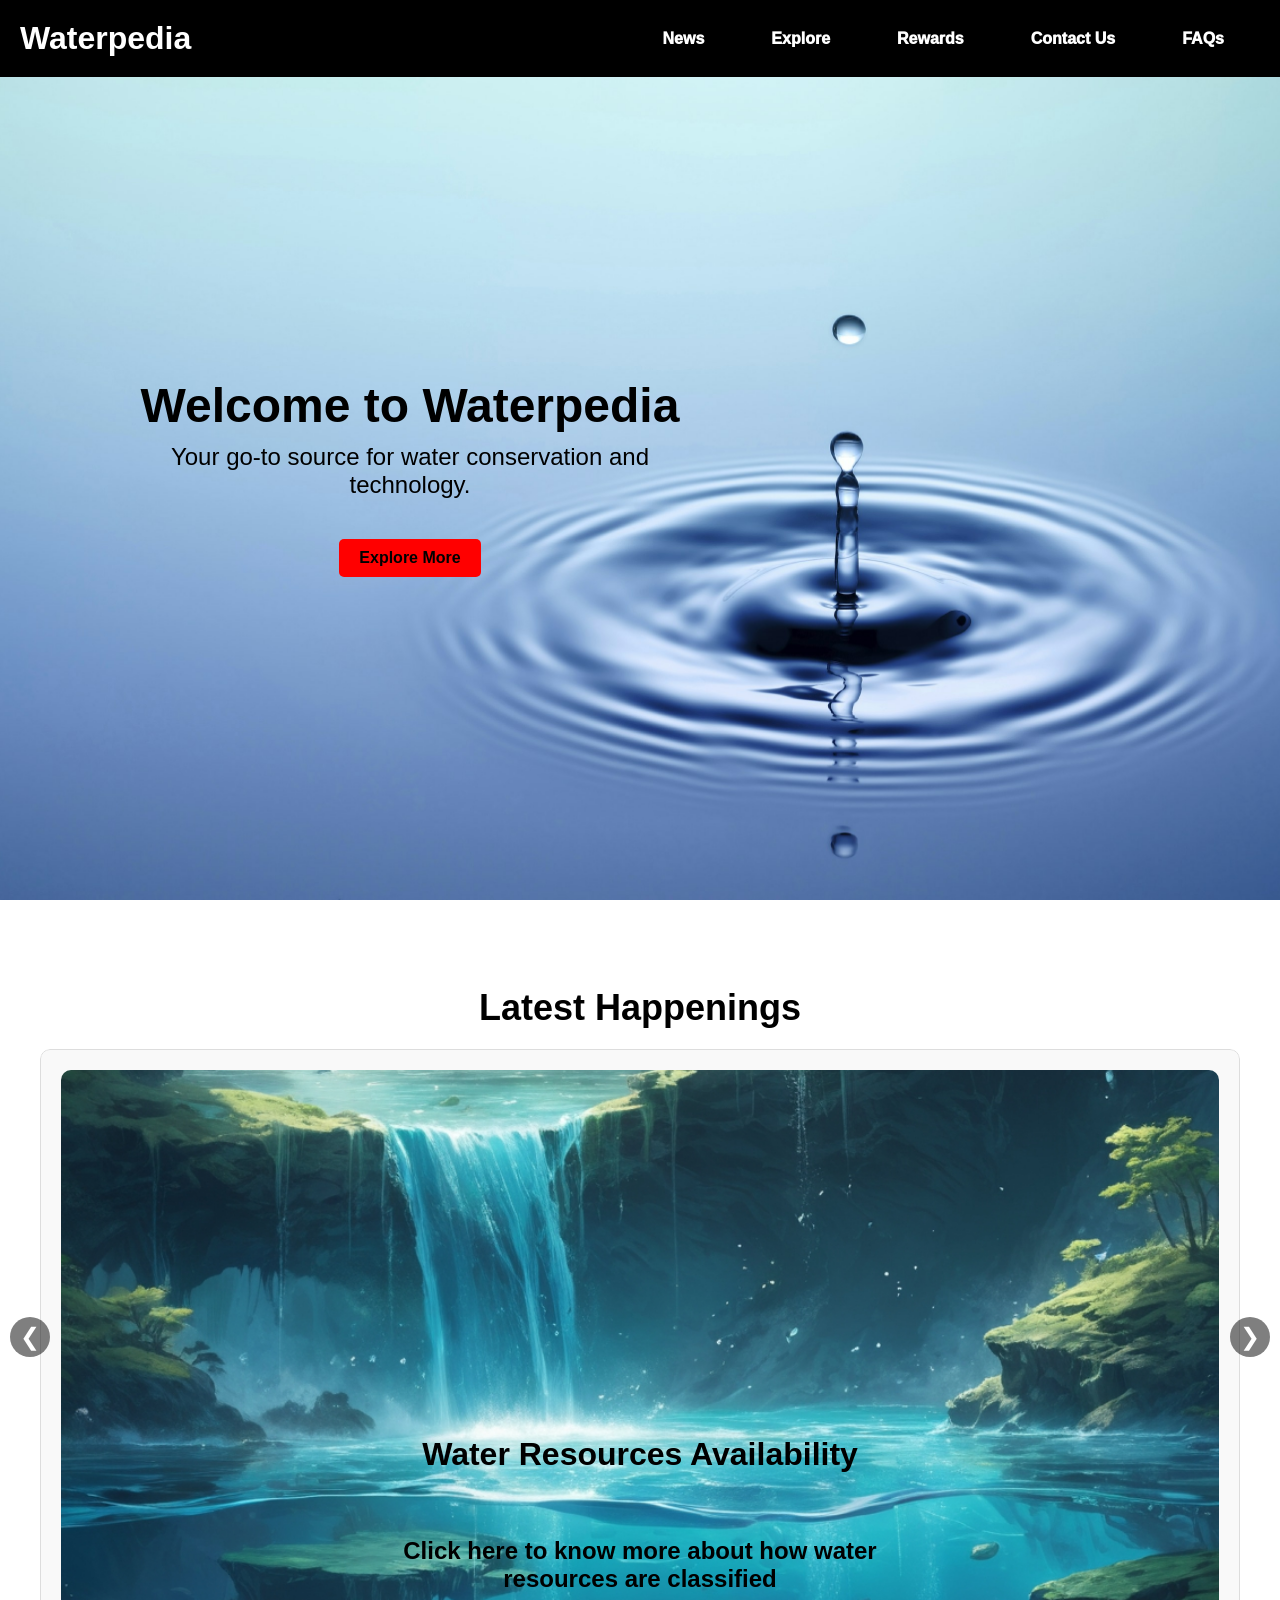
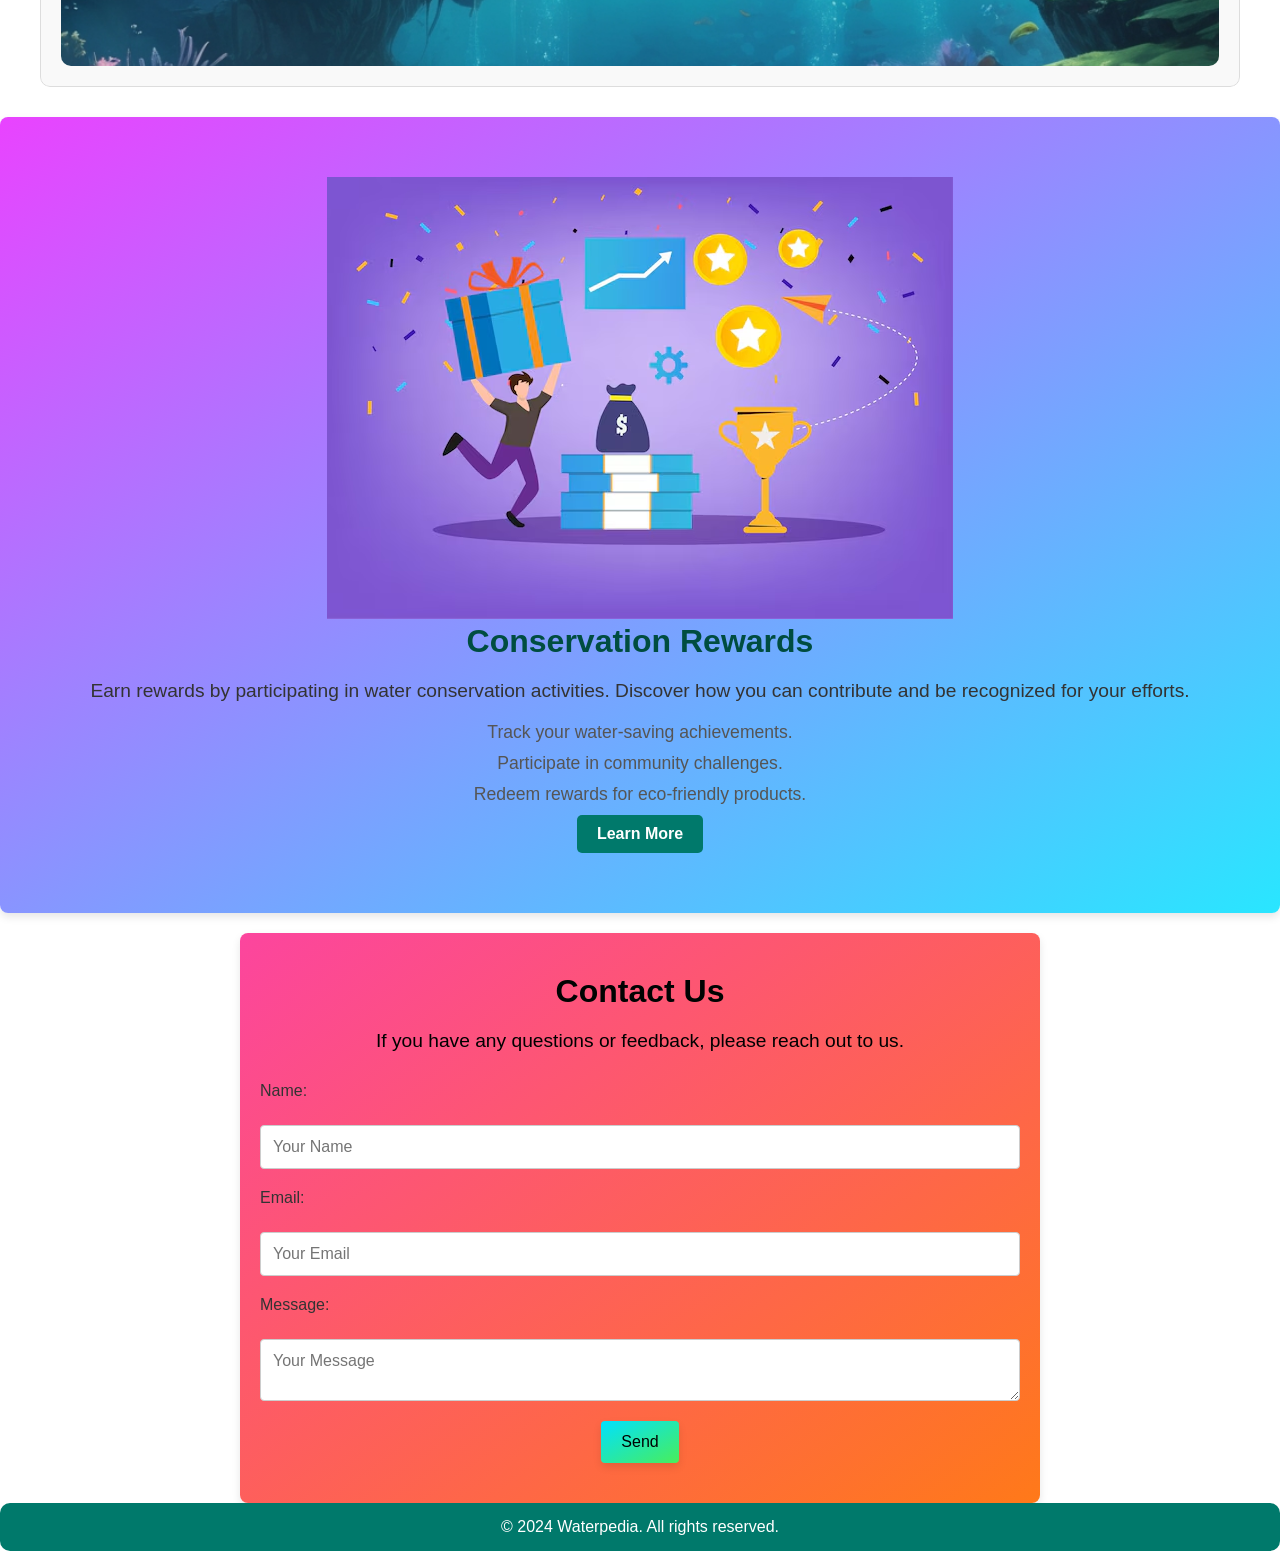
==== index.html @ 16ff9d53 "Add files via upload" ====
<!DOCTYPE html>
<html lang="en">
<head>
    <meta charset="UTF-8">
    <meta name="viewport" content="width=device-width, initial-scale=1.0">
    <meta name="description" content="Waterpedia: Your source for water conservation news, FAQs, and rewards.">
    <meta name="keywords" content="Waterpedia, water conservation, news, FAQs, explore, rewards">
    <meta name="author" content="Waterpedia Team">
    <title>Waterpedia</title>
    <link rel="stylesheet" href="style.css">
    <script defer src="script.js"></script>
</head>
<body>
    <header>
        <h1><a href="index.html">Waterpedia</a></h1>
        <nav aria-label="Main navigation">
            <ul>
                <li class="nav-item news"><a href="news.html" aria-label="Go to News page">News</a></li>
                <li class="nav-item explore"><a href="explore.html" aria-label="Go to Explore page">Explore</a></li>
                <li class="nav-item rewards"><a href="rewards.html" aria-label="Go to Rewards page">Rewards</a></li>
                <li class="nav-item contact"><a href="index.html#contact" aria-label="Go to Contact Us section">Contact Us</a></li>                <li class="nav-item faqs"><a href="faqs.html" aria-label="Go to FAQs page">FAQs</a></li>
            </ul>
        </nav>
    </header>

    <main>
        <section class="hero1">
            <div class="hero-content">
                <h1 class="overlay">Welcome to Waterpedia</h1>
                <p>Your go-to source for water conservation and technology.</p>
                <a href="#news" class="btn">Explore More</a>
            </div>
        </section>
        <section id="news" class="transformation-effect">
            <h2>Latest Happenings</h2>
            <div class="news-slideshow">
                <a href="waterbody.html" class="news-slide">
                    <img src="Illustrative_Albedo_Water_0.jpg" alt="Image 1 description" class="slide-image">
                    <h3>Water Resources Availability</h3>
                    <p>Click here to know more about how water resources are classified</p>
                <a href="article2.html" class="news-slide">
                    <img src="Illustrative_Albedo_Water_0.jpg" alt="Image 1 description" class="slide-image">
                    <h3>Article 2 Title</h3>
                    <p>Summary of article 2. This is a short description or excerpt from the news article.</p>
                </a>
                <a href="article3.html" class="news-slide">
                    <img src="Illustrative_Albedo_Water_0.jpg" alt="Image 1 description" class="slide-image">
                    <h3>Article 3 Title</h3>
                    <p>Summary of article 3. This is a short description or excerpt from the news article.</p>
                </a>
                <!-- Add more news slides as needed -->
            </div>
            <button class="prev" aria-label="Previous slide">&#10094;</button>
            <button class="next" aria-label="Next slide">&#10095;</button>
        </section>

        <section id="conservation-rewards">
            <img src="image.png" alt="Image 1 description">
            <h2>Conservation Rewards</h2>
            <p>Earn rewards by participating in water conservation activities. Discover how you can contribute and be recognized for your efforts.</p>
            <ul>
                <li>Track your water-saving achievements.</li>
                <li>Participate in community challenges.</li>
                <li>Redeem rewards for eco-friendly products.</li>
            </ul>
            <a href="rewards.html" class="btn">Learn More</a>
        </section>
        
    </main>
    <section id="contact">
        <h2>Contact Us</h2>
        <p>If you have any questions or feedback, please reach out to us.</p>
        <form action="#" method="post">
            <label for="name">Name:</label>
            <input type="text" id="name" name="name" placeholder="Your Name" required>
            
            <label for="email">Email:</label>
            <input type="email" id="email" name="email" placeholder="Your Email" required>
            
            <label for="message">Message:</label>
            <textarea id="message" name="message" placeholder="Your Message" required></textarea>
            
            <button type="submit">Send</button>
        </form>
    </section>

    <footer>
        <p>&copy; 2024 Waterpedia. All rights reserved.</p>
    </footer>

    <script defer src="scripts.js"></script>
</body>
</html>
---- style.css ----
/* Apply a background image to the entire page */
body {
    background-image: url('waterdrop.jpeg');
    background-size: cover;
    background-attachment: fixed;
    overflow-x: hidden;
    background-position: center;
    background-repeat: no-repeat;
}

header a {
    text-decoration: none;
    color: white; /* Adjust color as needed */
}

header a:hover {
    color: #ff0000; /* Change color on hover if desired */
}

header {
    background-color: black; 
    padding: 20px;
    color: black;
    padding: 20px;
    position: relative;
    z-index: 1;
    top: 0;
    left: 0;
    width: 100%;
    height: 100%;
    background: linear-gradient(
        rgb(0, 0, 0), /* Semi-transparent black overlay */
      rgb(0, 0, 0) /* Adjust these values to create different effects */
    );
    /* Add more gradient stops for different effects */
}

footer {
    padding: 5px;
    border-radius: 10px;
    text-align: center;
}

.hero1 {
    background-size: cover;
    background-position: center;
    color: #fff;
    height: 100vh; 
    display: flex;
    align-items: center;
    justify-content: center;
    padding: 20px;
    text-align:center;
    position: relative;
    z-index: 1;
    top: 0;
    left: 0;
    width: 100%;
    height: 100%;
    /* background: linear-gradient(
      rgba(107, 104, 104, 0.635), Semi-transparent black overlay 
      rgba(138, 135, 135,0) /* Adjust these values to create different effects 
    );
     Add more gradient stops for different effects */
}

.hero-content h1, .hero-content p, .hero-content .btn {
    color: black;
    text-decoration: none;
    margin: 10px 0;
}

/* Styling the navigation for better readability over the background */
nav ul {
    list-style: none;
    padding: 0;
    display: flex;
    gap: 15px;
}

/* Reset and Global Styles */
* {
    margin: 0;
    padding: 0;
    box-sizing: border-box;
    font-family: 'Noto Sans', sans-serif;
}

/* Header */
header {
    background-color:transparent;
    padding: 20px;
    display: flex;
    align-items: center;
    justify-content: space-between;
}

header h1 {
    color: black;
    font-size: 32px;
}

nav ul {
    list-style: none;
    display: flex;
    margin: 0;
    padding: 0;
}

nav ul li {
    margin-right: 20px;
}

nav ul li a {
    text-decoration: none;
    color: white;
    font-weight: 1000;
    padding: 0px 0px;
    transition: color 0.7s ease;
    border: solid transparent; 
    border-width: 1em;
}

nav ul li a:hover {
    color: #ff0000;
    text-decoration: underline;
}

/* Hero Section */
.hero {
    background-image: url("hero-background1.jpg");
    background-size: cover;
    background-position: center;
    height: 100vh;
    display: flex;
    align-items: center;
    color: transparent ;
    padding: 0 20px;
}

/* Base styles for the transformation effect */
.transformation-effect {
    position: relative;
    overflow: hidden;
    height: 100vh; /* Full viewport height */
    transform: translateY(20px); /* Start slightly off-screen */
    opacity: 0; /* Hidden by default */
    transition: transform 1s ease-out, opacity 1s ease-out;
}

/* Styles when the element is active */
.transformation-effect.active {
    transform: translateY(0); /* Move into view */
    opacity: 1; /* Make visible */
}


/* Optional: Smooth scrolling */
html {
    scroll-behavior: smooth;
}




.hero-content {
    max-width: 600px;
    margin: 0 auto;
}

.hero-content h1 {
    font-size: 48px;
    margin-bottom: 5px;
}
/* Hero Section */
.hero1 {
    background-size: cover;
    background-position: center;
    color: transparent;
    height: 100vh; /* Full viewport height */
    display: flex;
    align-items: center;
    justify-content: center;
    padding: 10px;
    text-align: center;
    position: relative;
    z-index: 1;
}

/* Hero Content Styling */
.hero-content {
    max-width: 600px;
    margin-bottom: 100px;
    margin-left: 100px;
}

/* News Section */
#news {
    padding: 10px;
    background-color: transparent;
    position: relative;
    background-size: cover;
    background-position: center;
    height: 45rem;
    display: flex;
    flex-direction: column;
    align-items: center;
    justify-content: center;
    text-align: center;
    z-index: 1;
}

/* News Section Heading */
#news h2 {
    font-size: 36px;
    margin-bottom: 20px; /* Add some space below the heading */
    text-align: center;
}

/* News Slideshow Container */
.news-slideshow {
    position: relative;
    width: 100%;
    max-width: 1200px;
    margin: 0 auto;
    overflow: hidden;
    scroll-behavior: smooth;
    border-radius: 10px;
}

/* News Slides */
.news-slide {
    position: relative;
    display: none;
    height: 100vh;
    overflow: hidden;
    color: transparent; 
    text-align: center;
    position: relative;
    width: 100%;
    height: 100%;
    overflow: hidden;
    border-radius: 10px;
    background-color: transparent;
}
.news-slide h3{
    font-size: 24px;
    position: absolute;
    top: 40%;
    left: 50%;
    transform: translate(-50%, -50%);
    padding: 10px;
    background-color: rgba(0, 0, 0, 0); /* Optional: Background for better readability */
    color: black;
    margin-top: 150px;
    font-weight: bold;
    font-size: 32px;
    max-width: 80%;
    text-align: center;
}

.news-slide p {
    font-size: 16px;
    position: absolute;
    top: 70%;
    left: 50%;
    transform: translate(-50%, -50%);
    padding: 10px;
    background-color: rgba(0, 0, 0, 0);
    color: black;
    font-style: bold;
    border-radius: 5px;
    margin-top: 70px;
    font-weight: bold;
    font-size: 24px; 
    max-width: 100%; 
    text-align: center;
}

/* Show the active slide */
.news-slide.active {
    display: block;
    animation: fade 1s ease-in-out;
}
.slide-image{    
    height: auto;
    max-height: auto;
    object-fit: fill;
    width: 100%;
    height: 100%;
    object-fit: cover; /* Ensures the image covers the entire container */
    border-radius: 10px; /* Keep the rounded corners */
}

/* Fade effect */
@keyframes fade {
    from {opacity: 0;}
    to {opacity: 1;}
}

/* Navigation Buttons */
.prev, .next {
    position: absolute;
    top: 50%;
    width: 40px;
    height: 40px;
    background-color: rgba(0, 0, 0, 0.5);
    color: #fff;
    border: none;
    border-radius: 50%;
    cursor: pointer;
    display: flex;
    align-items: center;
    justify-content: center;
    font-size: 24px;
    transform: translateY(-50%);
    z-index: 2;
    transition: background-color 0.3s ease;
}

/* Navigation Buttons */
.prev, .next {
    position: absolute;
    top: 50%;
    width: 40px;
    height: 40px;
    background-color: rgba(0, 0, 0, 0.5);
    color: transparent;
    border: none;
    border-radius: 50%;
    cursor: pointer;
    display: flex;
    align-items: center;
    justify-content: center;
    font-size: 24px;
    transform: translateY(-50%);
    z-index: 2;
}

.prev {
    left: 10px;
}

.next {
    right: 10px;
}

.prev:hover, .next:hover {
    background-color: rgba(0, 0, 0, 0.7);
}

.hero-content p {
    font-size: 24px;
    margin-bottom: 30px;
}

.btn {
    display: inline-block;
    background-color: #ff0000;
    color: #fff;
    padding: 10px 20px;
    border-radius: 5px;
    text-decoration: none;
    font-weight: bold;
    transition: background-color 0.3s ease;
}

.btn:hover {
    background-color: green;
}
/* News Slideshow Container */
.news-slideshow {
    position: relative;
    width: 100%;
    overflow: hidden;
    border-radius: 10px; /* Optional: for rounded corners */
}

/* News Slides */
.news-slide {
    display: none; /* Hide all slides by default */
    padding: 20px;
    background-color: #f9f9f9; /* Light background for the slides */
    border: 1px solid #ddd; /* Border around the slides */
    border-radius: 10px;
    box-shadow: 0 4px 8px rgba(0, 0, 0, 0.1); /* Optional: shadow effect */
}

/* Show the active slide */
.news-slide.active {
    display: block;
}

/* Navigation Buttons */
.prev, .next {
    position: absolute;
    top: 50%;
    width: 40px;
    height: 40px;
    background-color: rgba(0, 0, 0, 0.5);
    color: #fff;
    border: none;
    border-radius: 50%;
    cursor: pointer;
    display: flex;
    align-items: center;
    justify-content: center;
    font-size: 24px;
    transform: translateY(-50%);
    z-index: 2;
}

.prev {
    left: 10px;
}

.next {
    right: 10px;
}

.prev:hover, .next:hover {
    background-color: rgba(0, 0, 0, 0.7);
}
#conservation-rewards {
    background: linear-gradient(to bottom right, #e943ff, #29e6ff); /* Gradient background from light cyan to light green */
    padding: 40px 20px; /* Adequate padding around the section */
    border-radius: 8px; /* Rounded corners for a softer look */
    box-shadow: 0 4px 8px rgba(0, 0, 0, 0.1); /* Subtle shadow for depth */
    /*background-image: url("image.png");*/
    padding: 60px 30px; /* Adequate padding for spacing */
    text-align: center; /* Center-align text for a clean look */
    border-radius: 8px; /* Rounded corners for a modern feel */
    margin-top: 20px; /* Space above the section */
    margin-bottom: 20px; /* Space below the section */
    box-shadow: 0 4px 8px rgba(0, 0, 0, 0.1); /* Subtle shadow for depth */
}

#conservation-rewards h2 {
    font-size: 2em; /* Larger font size for the heading */
    color: #004d40; /* Dark green color for emphasis */
    margin-bottom: 20px; /* Space below the heading */
}

#conservation-rewards p {
    font-size: 1.2em; /* Slightly larger font size for readability */
    color: #333; /* Dark text color for contrast */
    margin-bottom: 20px; /* Space below the paragraph */
}

#conservation-rewards ul {
    list-style-type: none; /* Remove default list styles */
    padding: 0; /* Remove default padding */
}

#conservation-rewards li {
    font-size: 1.1em; /* Font size for list items */
    color: #555; /* Medium gray color for list items */
    margin-bottom: 10px; /* Space between list items */
}

#conservation-rewards .btn {
    display: inline-block; /* Inline block for button styling */
    padding: 10px 20px; /* Button padding */
    font-size: 1em; /* Font size for the button text */
    color: #fff; /* White text color */
    background-color: #00796b; /* Teal background color */
    text-decoration: none; /* Remove underline from link */
    border-radius: 5px; /* Rounded corners for the button */
    transition: background-color 0.3s ease; /* Smooth color transition */
}

#conservation-rewards .btn:hover {
    background-color: #004d40; /* Darker teal on hover */
}

/* Styles for the contact section */
#contact {
    background: linear-gradient(to bottom right, #fc459e, #ff7919); /* Gradient background from light cyan to light green */
    padding: 40px 20px; /* Adequate padding around the section */
    border-radius: 8px; /* Rounded corners for a softer look */
    box-shadow: 0 4px 8px rgba(0, 0, 0, 0.1); /* Subtle shadow for depth */
    margin-top: 20px; /* Space above the section */
    margin-bottom: 20px; /* Space below the section */
    max-width: 800px; /* Limit the width of the form */
    margin: 0 auto; /* Center the section */
    padding: 40px 20px; /* Adequate padding around the section */
    border-radius: 8px; /* Rounded corners for a softer look */
    box-shadow: 0 4px 8px rgba(0, 0, 0, 0.1); /* Subtle shadow for depth */
    margin-top: 20px; /* Space above the section */
    margin-bottom: 20px; /* Space below the section */
    max-width: 800px; /* Limit the width of the form */
    margin: 0 auto; /* Center the section */
}

/* Heading styles */
#contact h2 {
    font-size: 2em; /* Larger font size for the heading */
    color: #000302; /* Dark green color for emphasis */
    margin-bottom: 20px; /* Space below the heading */
    text-align: center; /* Center-align the heading */
}

/* Paragraph styles */
#contact p {
    font-size: 1.2em; /* Slightly larger font size for readability */
    color: #000000; /* Dark text color for contrast */
    margin-bottom: 30px; /* Space below the paragraph */
    text-align: center; /* Center-align the paragraph */
}

/* Form styles */
#contact form {
    display: flex;
    flex-direction: column;
    gap: 20px; /* Space between form elements */
}

/* Label styles */
#contact label {
    font-size: 1em; /* Font size for labels */
    color: #333; /* Dark color for readability */
    margin-bottom: 5px; /* Space below the label */
}

/* Input and textarea styles */
#contact input[type="text"],
#contact input[type="email"],
#contact textarea {
    width: 100%; /* Full width for inputs and textarea */
    padding: 12px; /* Padding inside input and textarea */
    border: 1px solid #ccc; /* Border color */
    border-radius: 4px; /* Rounded corners for inputs and textarea */
    font-size: 1em; /* Font size inside input and textarea */
    box-sizing: border-box; /* Ensure padding and border are included in element's total width and height */
}

/* Button styles */
#contact button {
    background: linear-gradient(to bottom right, #00e1ff, #49ee5a); /* Gradient background from light cyan to light green */
    padding: 40px 20px; /* Adequate padding around the section */
    border-radius: 8px; /* Rounded corners for a softer look */
    box-shadow: 0 4px 8px rgba(0, 0, 0, 0.1); /* Subtle shadow for depth */
    margin-top: 20px; /* Space above the section */
    margin-bottom: 20px; /* Space below the section */
    max-width: 800px; /* Limit the width of the form */
    margin: 0 auto; /* Center the section */
    padding: 12px 20px; /* Padding inside the button */
    border: none; /* Remove default border */
    border-radius: 4px; /* Rounded corners for the button */
    font-size: 1em; /* Font size for the button */
    cursor: pointer; /* Pointer cursor on hover */
    transition: background-color 0.3s ease; /* Smooth transition for background color */
}

#contact button:hover {
    background-color: #003d33; /* Slightly darker green on hover */
}


/* Rewards Page */
#rewards {
    padding: 20px;
    background: linear-gradient(to right, #e0f7fa, #80deea);
    border-radius: 15px;
    box-shadow: 0 4px 8px rgba(0, 0, 0, 0.2);
    max-width: 1200px;
    margin: 0 auto;
}

.rewards-container {
    max-width: 1000px;
    margin: 0 auto;
    padding: 20px;
    text-align: center;
}

.carousel {
    display: flex;
    align-items: center;
    position: relative;
    overflow: hidden;
    margin-bottom: 20px;
}

.carousel-track {
    display: flex;
    transition: transform 0.5s ease;
}

.carousel-item {
    min-width: 300px;
    margin: 0 10px;
    text-align: left;
}

.carousel-item img {
    background-image: 'amazon-pay-415x300.jpg';
    width: 100%;
    height: auto;
    border-radius: 10px;
}


.carousel-info {
    padding: 10px;
    background: rgba(255, 255, 255, 0.8);
    border-radius: 10px;
}

.carousel-prev, .carousel-next {
    background: rgba(0, 0, 0, 0.5);
    color: #fff;
    border: none;
    padding: 10px;
    cursor: pointer;
    position: absolute;
    top: 50%;
    transform: translateY(-50%);
}

.carousel-prev {
    left: 10px;
}

.carousel-next {
    right: 10px;
}

.points-display {
    font-size: 24px;
    font-weight: bold;
    color: #00796b;
    margin-bottom: 20px;
}

.rewards-tasks ul {
    list-style: none;
    padding: 0;
}

.rewards-tasks li {
    margin-bottom: 15px;
    display: flex;
    align-items: center;
}

.rewards-tasks input[type="checkbox"] {
    margin-right: 10px;
}

.rewards-tasks label {
    font-size: 18px;
    color: #004d40;
}

footer {
    background-color: #00796b;
    color: #fff;
    text-align: center;
    padding: 15px;
    position: relative;
}
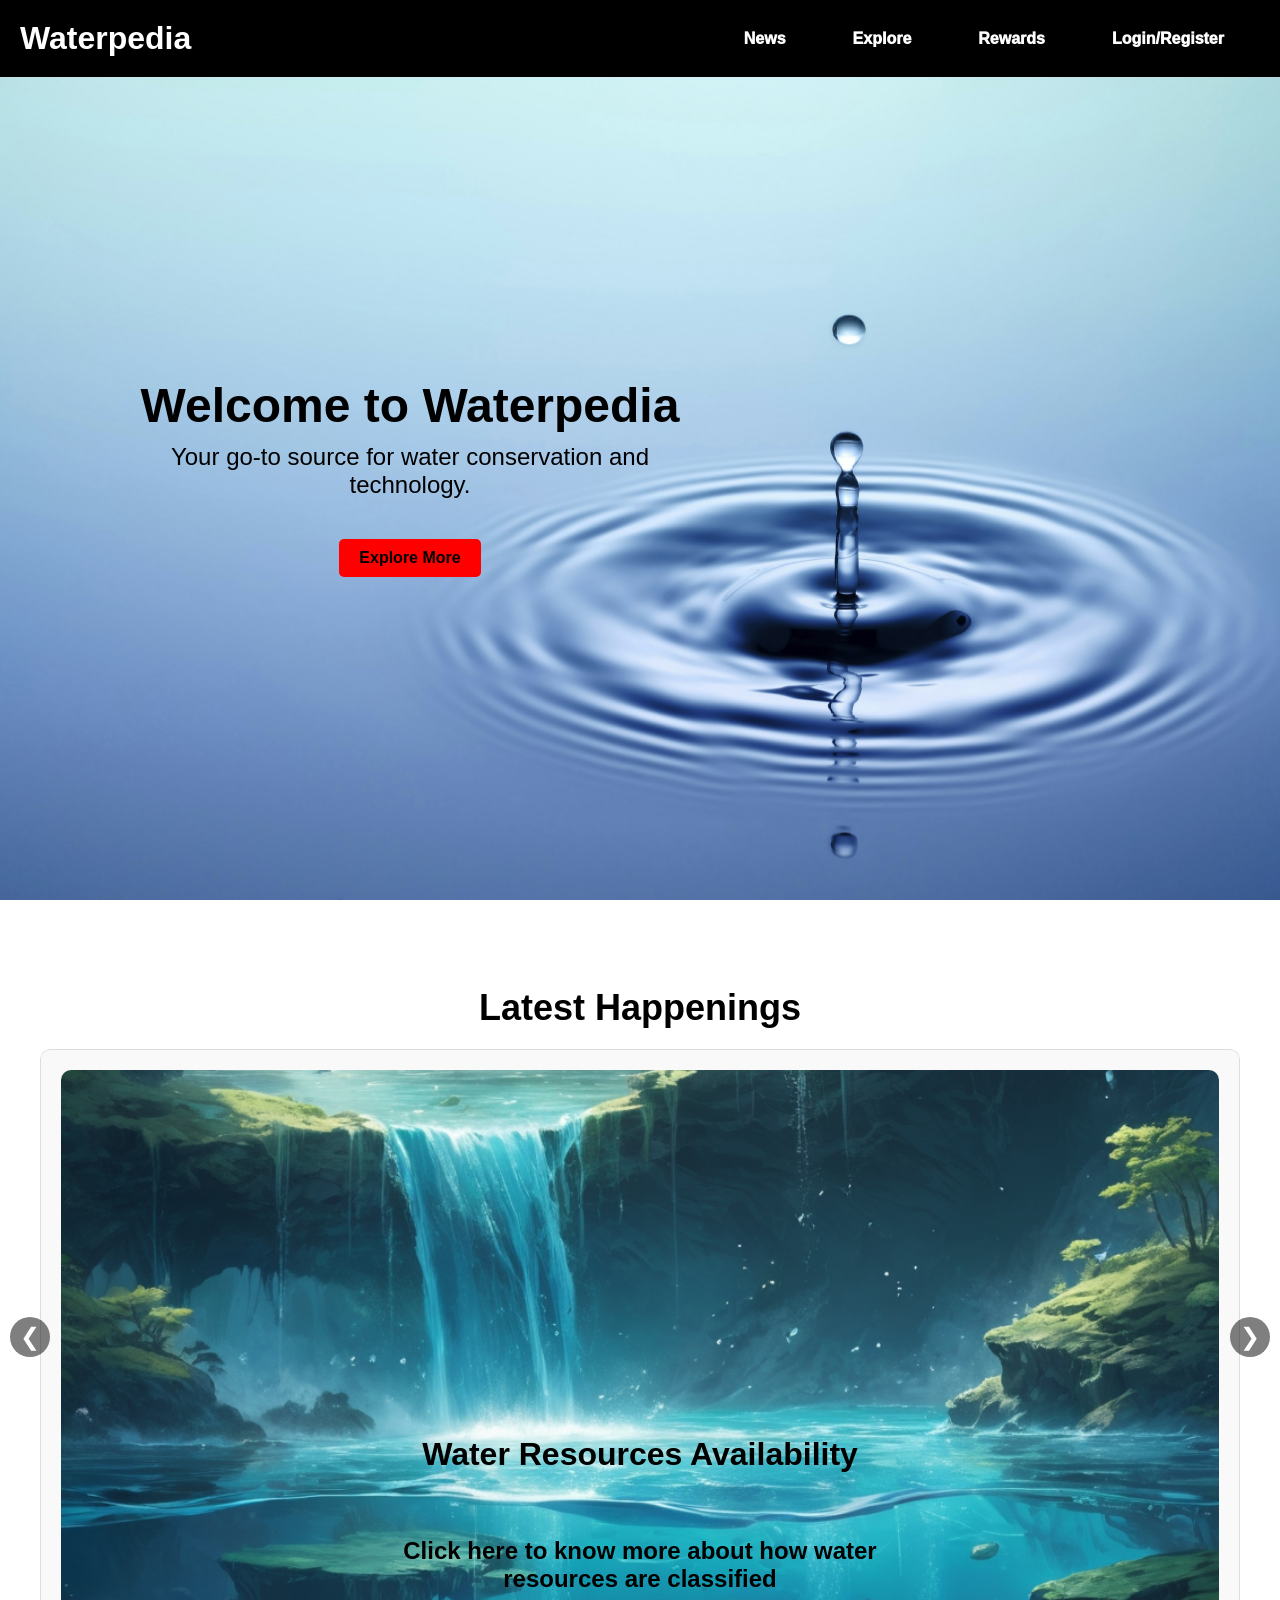
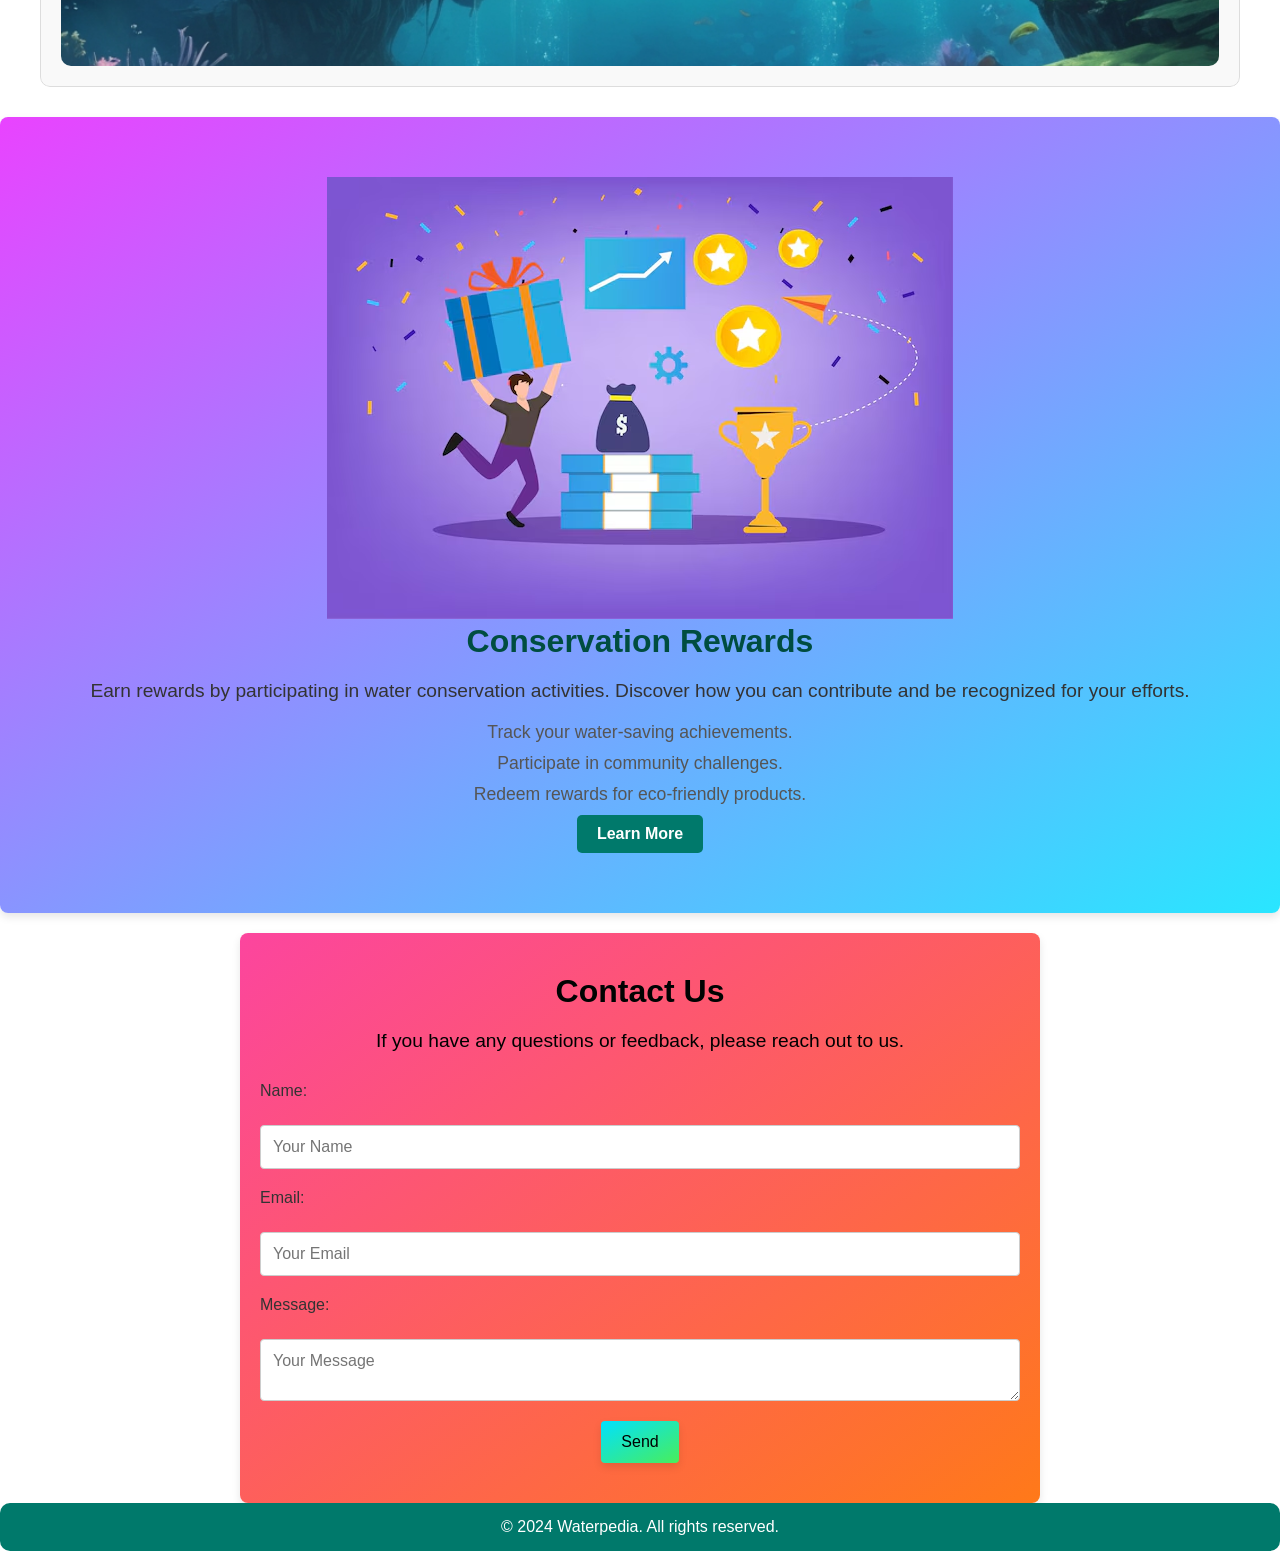
==== commit a3e4baee: "Update index.html" ====
--- a/index.html
+++ b/index.html
@@ -18,7 +18,11 @@
                 <li class="nav-item news"><a href="news.html" aria-label="Go to News page">News</a></li>
                 <li class="nav-item explore"><a href="explore.html" aria-label="Go to Explore page">Explore</a></li>
                 <li class="nav-item rewards"><a href="rewards.html" aria-label="Go to Rewards page">Rewards</a></li>
-                <li class="nav-item contact"><a href="index.html#contact" aria-label="Go to Contact Us section">Contact Us</a></li>                <li class="nav-item faqs"><a href="faqs.html" aria-label="Go to FAQs page">FAQs</a></li>
+                <li id="login-section">
+                    <!-- This section will toggle based on login status -->
+                    <a href="login.html" id="login-link" aria-label="Login/Register">Login/Register</a>
+                    <a href="#" id="profile-link" style="display: none;" aria-label="View Profile">Profile</a>
+                </li>
             </ul>
         </nav>
     </header>
@@ -83,6 +87,29 @@
             <button type="submit">Send</button>
         </form>
     </section>
+    <!-- Login/Register Modal -->
+<div id="login-modal" class="modal" style="display: none;">
+    <div class="modal-content">
+        <span class="close">&times;</span>
+        <form id="login-form">
+            <h2>Login</h2>
+            <label for="email">Email:</label>
+            <input type="email" id="login-email" name="email" required>
+            <label for="password">Password:</label>
+            <input type="password" id="login-password" name="password" required>
+            <button type="submit">Login</button>
+        </form>
+
+        <form id="register-form">
+            <h2>Register</h2>
+            <label for="reg-email">Email:</label>
+            <input type="email" id="reg-email" name="email" required>
+            <label for="reg-password">Password:</label>
+            <input type="password" id="reg-password" name="password" required>
+            <button type="submit">Register</button>
+        </form>
+    </div>
+</div>
 
     <footer>
         <p>&copy; 2024 Waterpedia. All rights reserved.</p>
@@ -90,4 +117,4 @@
 
     <script defer src="scripts.js"></script>
 </body>
-</html>+</html>
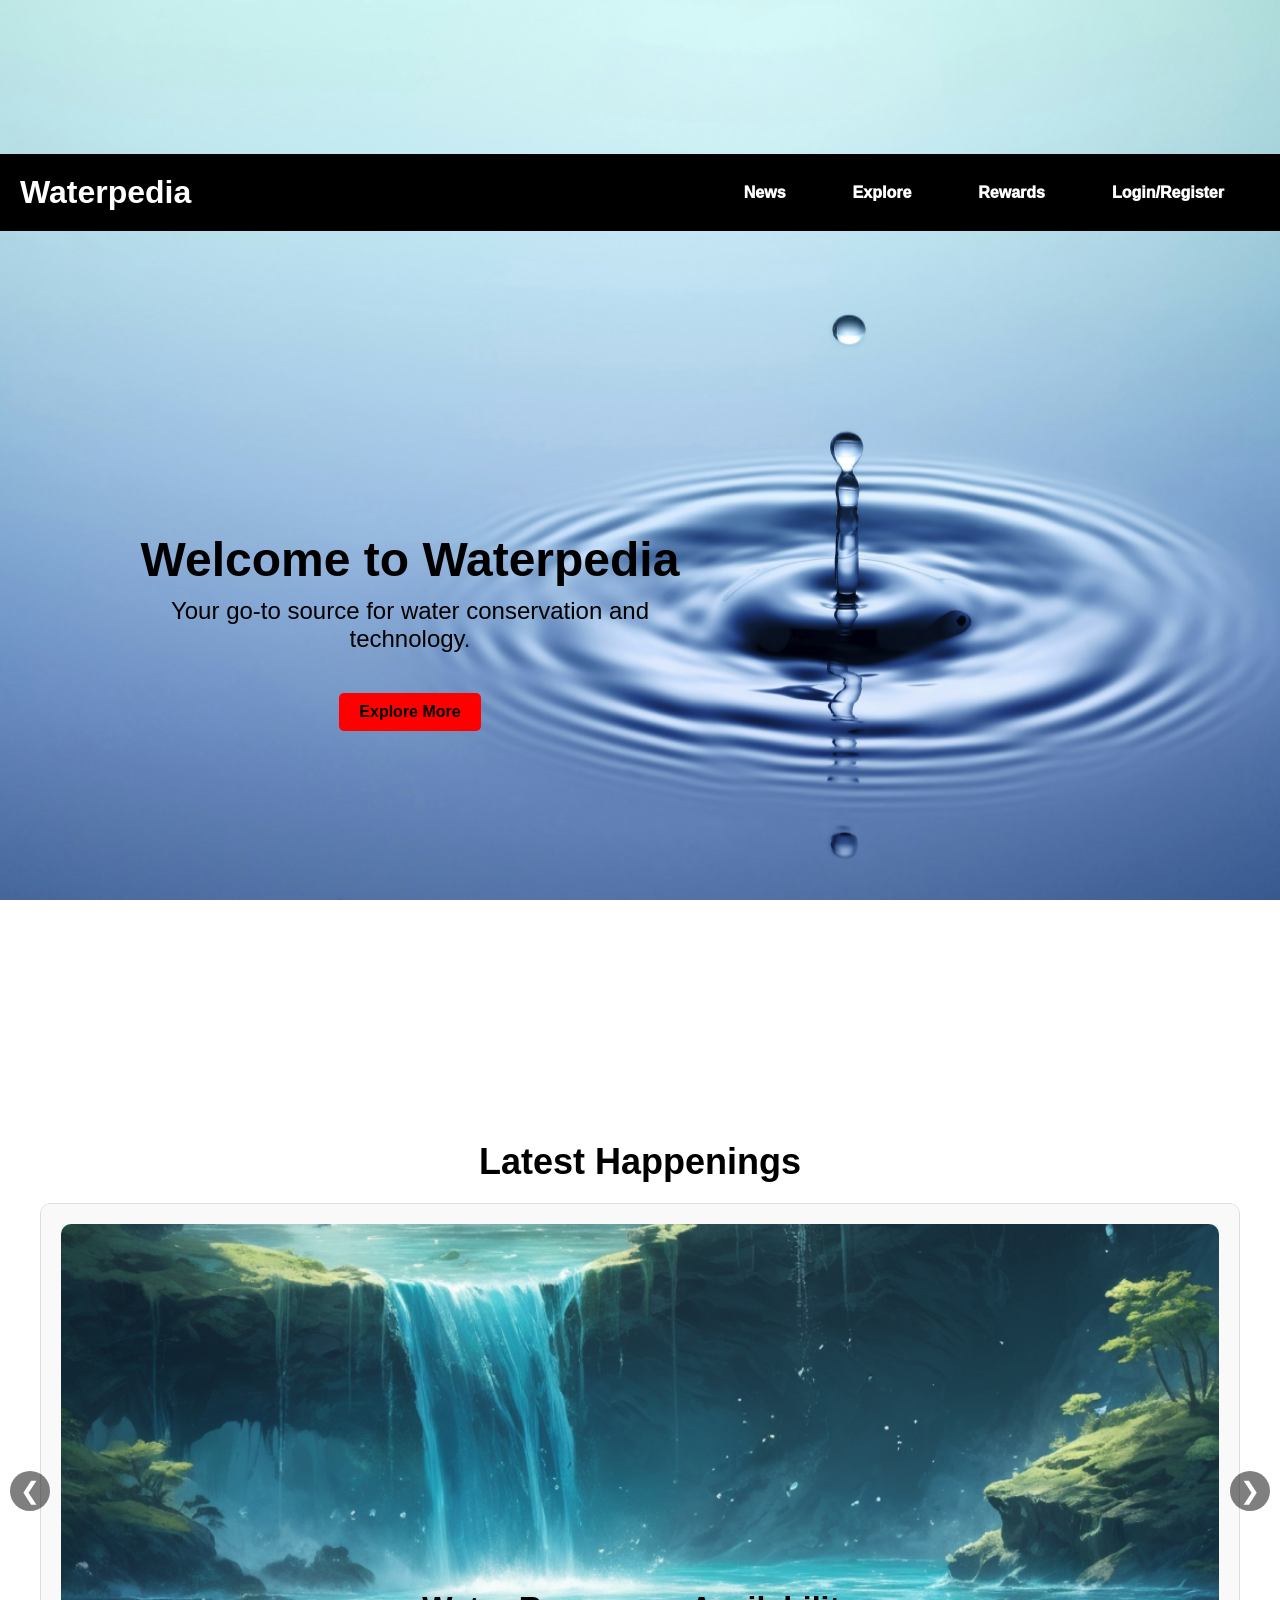
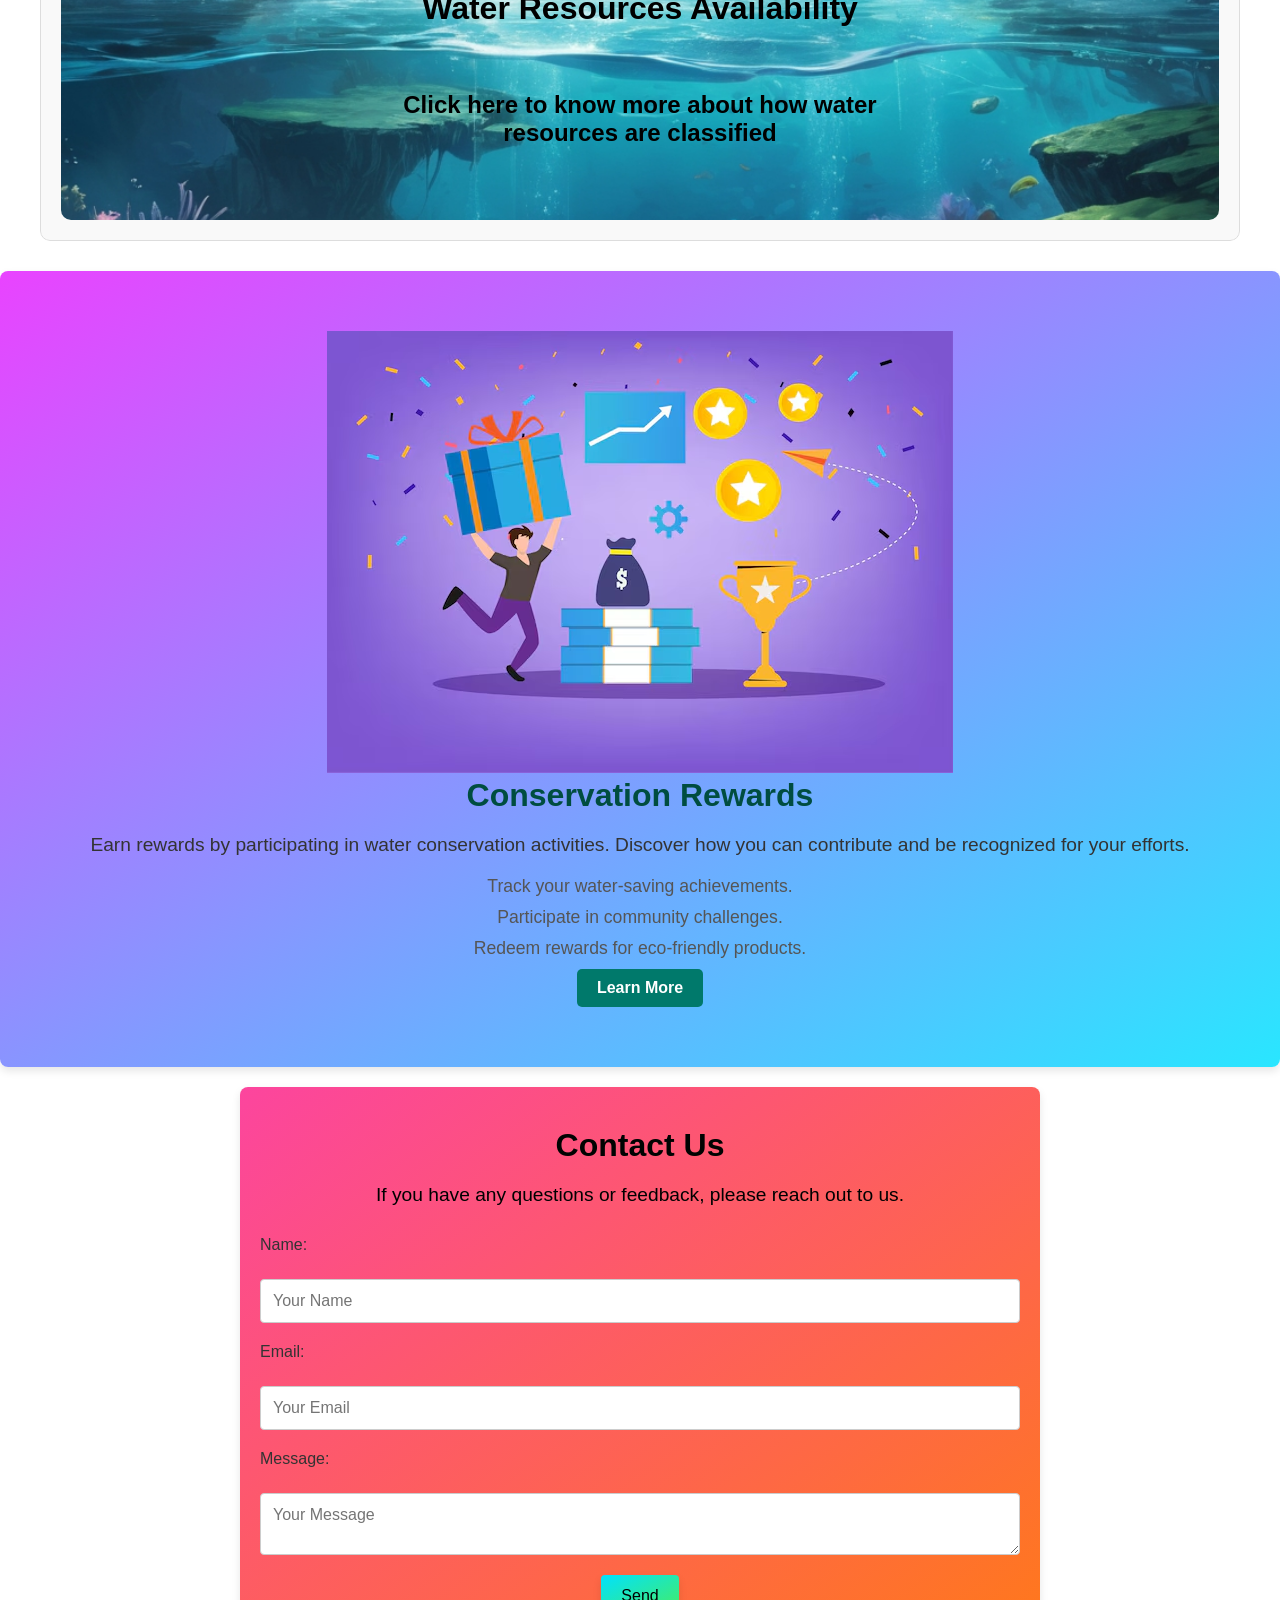
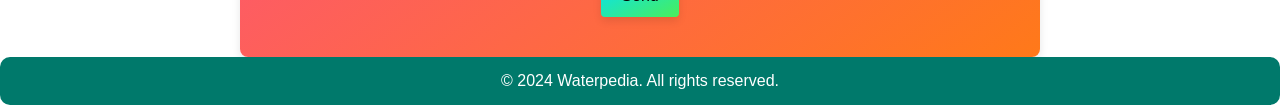
==== commit 2ee4c915: "Update index.html" ====
--- a/index.html
+++ b/index.html
@@ -11,6 +11,7 @@
     <script defer src="script.js"></script>
 </head>
 <body>
+    <video autoplay muted loop> <source src="water_back.mp4" type="video/mp4"></video>
     <header>
         <h1><a href="index.html">Waterpedia</a></h1>
         <nav aria-label="Main navigation">
